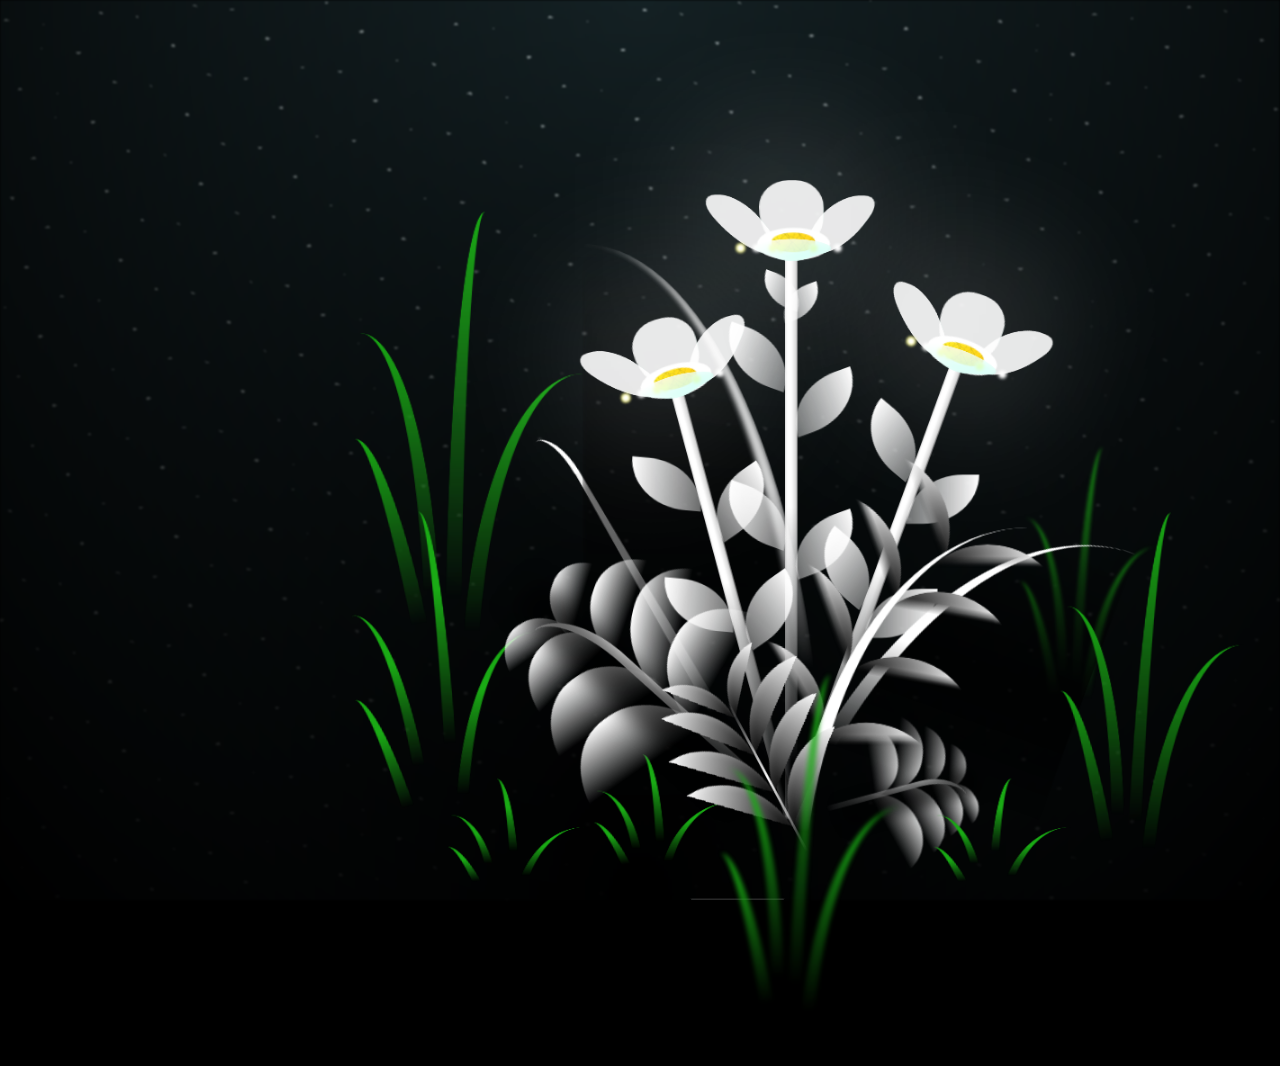
==== flower.html @ 453bd305 "Add files via upload" ====
<!DOCTYPE html>
  <h1>Xcel-valentine</h1>
  <button id="stopMusic" class="btn stop-btn">Hentikan Musik</button>
<html lang="en">
<head>
  <meta charset="UTF-8">
  <meta http-equiv="X-UA-Compatible" content="IE=edge">
  <meta name="viewport" content="width=device-width, initial-scale=1.0">
  <link rel="shortcut icon" href="gift.png" type="x-icon">
  <link rel="stylesheet" href="style.css">

  <!-- Document Title -->
  <title>FLOWERS-XCEL</title>
</head>

<body class="not-loaded">
  <!-- Background -->
  <div class="night"></div>

  <!-- Flower -->
  <div class="flowers">
    <div class="flower flower--1">
      <div class="flower__leafs flower__leafs--1">
        <div class="flower__leaf flower__leaf--1"></div>
        <div class="flower__leaf flower__leaf--2"></div>
        <div class="flower__leaf flower__leaf--3"></div>
        <div class="flower__leaf flower__leaf--4"></div>
        <div class="flower__white-circle"></div>

        <div class="flower__light flower__light--1"></div>
        <div class="flower__light flower__light--2"></div>
        <div class="flower__light flower__light--3"></div>
        <div class="flower__light flower__light--4"></div>
        <div class="flower__light flower__light--5"></div>
        <div class="flower__light flower__light--6"></div>
        <div class="flower__light flower__light--7"></div>
        <div class="flower__light flower__light--8"></div>

      </div>
      <div class="flower__line">
        <div class="flower__line__leaf flower__line__leaf--1"></div>
        <div class="flower__line__leaf flower__line__leaf--2"></div>
        <div class="flower__line__leaf flower__line__leaf--3"></div>
        <div class="flower__line__leaf flower__line__leaf--4"></div>
        <div class="flower__line__leaf flower__line__leaf--5"></div>
        <div class="flower__line__leaf flower__line__leaf--6"></div>
      </div>
    </div>

    <div class="flower flower--2">
      <div class="flower__leafs flower__leafs--2">
        <div class="flower__leaf flower__leaf--1"></div>
        <div class="flower__leaf flower__leaf--2"></div>
        <div class="flower__leaf flower__leaf--3"></div>
        <div class="flower__leaf flower__leaf--4"></div>
        <div class="flower__white-circle"></div>

        <div class="flower__light flower__light--1"></div>
        <div class="flower__light flower__light--2"></div>
        <div class="flower__light flower__light--3"></div>
        <div class="flower__light flower__light--4"></div>
        <div class="flower__light flower__light--5"></div>
        <div class="flower__light flower__light--6"></div>
        <div class="flower__light flower__light--7"></div>
        <div class="flower__light flower__light--8"></div>

      </div>
      <div class="flower__line">
        <div class="flower__line__leaf flower__line__leaf--1"></div>
        <div class="flower__line__leaf flower__line__leaf--2"></div>
        <div class="flower__line__leaf flower__line__leaf--3"></div>
        <div class="flower__line__leaf flower__line__leaf--4"></div>
      </div>
    </div>

    <div class="flower flower--3">
      <div class="flower__leafs flower__leafs--3">
        <div class="flower__leaf flower__leaf--1"></div>
        <div class="flower__leaf flower__leaf--2"></div>
        <div class="flower__leaf flower__leaf--3"></div>
        <div class="flower__leaf flower__leaf--4"></div>
        <div class="flower__white-circle"></div>

        <div class="flower__light flower__light--1"></div>
        <div class="flower__light flower__light--2"></div>
        <div class="flower__light flower__light--3"></div>
        <div class="flower__light flower__light--4"></div>
        <div class="flower__light flower__light--5"></div>
        <div class="flower__light flower__light--6"></div>
        <div class="flower__light flower__light--7"></div>
        <div class="flower__light flower__light--8"></div>

      </div>
      <div class="flower__line">
        <div class="flower__line__leaf flower__line__leaf--1"></div>
        <div class="flower__line__leaf flower__line__leaf--2"></div>
        <div class="flower__line__leaf flower__line__leaf--3"></div>
        <div class="flower__line__leaf flower__line__leaf--4"></div>
      </div>
    </div>

    <div class="grow-ans" style="--d:1.2s">
      <div class="flower__g-long">
        <div class="flower__g-long__top"></div>
        <div class="flower__g-long__bottom"></div>
      </div>
    </div>

    <div class="growing-grass">
      <div class="flower__grass flower__grass--1">
        <div class="flower__grass--top"></div>
        <div class="flower__grass--bottom"></div>
        <div class="flower__grass__leaf flower__grass__leaf--1"></div>
        <div class="flower__grass__leaf flower__grass__leaf--2"></div>
        <div class="flower__grass__leaf flower__grass__leaf--3"></div>
        <div class="flower__grass__leaf flower__grass__leaf--4"></div>
        <div class="flower__grass__leaf flower__grass__leaf--5"></div>
        <div class="flower__grass__leaf flower__grass__leaf--6"></div>
        <div class="flower__grass__leaf flower__grass__leaf--7"></div>
        <div class="flower__grass__leaf flower__grass__leaf--8"></div>
        <div class="flower__grass__overlay"></div>
      </div>
    </div>

    <div class="growing-grass">
      <div class="flower__grass flower__grass--2">
        <div class="flower__grass--top"></div>
        <div class="flower__grass--bottom"></div>
        <div class="flower__grass__leaf flower__grass__leaf--1"></div>
        <div class="flower__grass__leaf flower__grass__leaf--2"></div>
        <div class="flower__grass__leaf flower__grass__leaf--3"></div>
        <div class="flower__grass__leaf flower__grass__leaf--4"></div>
        <div class="flower__grass__leaf flower__grass__leaf--5"></div>
        <div class="flower__grass__leaf flower__grass__leaf--6"></div>
        <div class="flower__grass__leaf flower__grass__leaf--7"></div>
        <div class="flower__grass__leaf flower__grass__leaf--8"></div>
        <div class="flower__grass__overlay"></div>
      </div>
    </div>

    <div class="grow-ans" style="--d:2.4s">
      <div class="flower__g-right flower__g-right--1">
        <div class="leaf"></div>
      </div>
    </div>

    <div class="grow-ans" style="--d:2.8s">
      <div class="flower__g-right flower__g-right--2">
        <div class="leaf"></div>
      </div>
    </div>

    <div class="grow-ans" style="--d:2.8s">
      <div class="flower__g-front">
        <div class="flower__g-front__leaf-wrapper flower__g-front__leaf-wrapper--1">
          <div class="flower__g-front__leaf"></div>
        </div>
        <div class="flower__g-front__leaf-wrapper flower__g-front__leaf-wrapper--2">
          <div class="flower__g-front__leaf"></div>
        </div>
        <div class="flower__g-front__leaf-wrapper flower__g-front__leaf-wrapper--3">
          <div class="flower__g-front__leaf"></div>
        </div>
        <div class="flower__g-front__leaf-wrapper flower__g-front__leaf-wrapper--4">
          <div class="flower__g-front__leaf"></div>
        </div>
        <div class="flower__g-front__leaf-wrapper flower__g-front__leaf-wrapper--5">
          <div class="flower__g-front__leaf"></div>
        </div>
        <div class="flower__g-front__leaf-wrapper flower__g-front__leaf-wrapper--6">
          <div class="flower__g-front__leaf"></div>
        </div>
        <div class="flower__g-front__leaf-wrapper flower__g-front__leaf-wrapper--7">
          <div class="flower__g-front__leaf"></div>
        </div>
        <div class="flower__g-front__leaf-wrapper flower__g-front__leaf-wrapper--8">
          <div class="flower__g-front__leaf"></div>
        </div>
        <div class="flower__g-front__line"></div>
      </div>
    </div>

    <div class="grow-ans" style="--d:3.2s">
      <div class="flower__g-fr">
        <div class="leaf"></div>
        <div class="flower__g-fr__leaf flower__g-fr__leaf--1"></div>
        <div class="flower__g-fr__leaf flower__g-fr__leaf--2"></div>
        <div class="flower__g-fr__leaf flower__g-fr__leaf--3"></div>
        <div class="flower__g-fr__leaf flower__g-fr__leaf--4"></div>
        <div class="flower__g-fr__leaf flower__g-fr__leaf--5"></div>
        <div class="flower__g-fr__leaf flower__g-fr__leaf--6"></div>
        <div class="flower__g-fr__leaf flower__g-fr__leaf--7"></div>
        <div class="flower__g-fr__leaf flower__g-fr__leaf--8"></div>
      </div>
    </div>

    <div class="long-g long-g--0">
      <div class="grow-ans" style="--d:3s">
        <div class="leaf leaf--0"></div>
      </div>
      <div class="grow-ans" style="--d:2.2s">
        <div class="leaf leaf--1"></div>
      </div>
      <div class="grow-ans" style="--d:3.4s">
        <div class="leaf leaf--2"></div>
      </div>
      <div class="grow-ans" style="--d:3.6s">
        <div class="leaf leaf--3"></div>
      </div>
    </div>

    <div class="long-g long-g--1">
      <div class="grow-ans" style="--d:3.6s">
        <div class="leaf leaf--0"></div>
      </div>
      <div class="grow-ans" style="--d:3.8s">
        <div class="leaf leaf--1"></div>
      </div>
      <div class="grow-ans" style="--d:4s">
        <div class="leaf leaf--2"></div>
      </div>
      <div class="grow-ans" style="--d:4.2s">
        <div class="leaf leaf--3"></div>
      </div>
    </div>

    <div class="long-g long-g--2">
      <div class="grow-ans" style="--d:4s">
        <div class="leaf leaf--0"></div>
      </div>
      <div class="grow-ans" style="--d:4.2s">
        <div class="leaf leaf--1"></div>
      </div>
      <div class="grow-ans" style="--d:4.4s">
        <div class="leaf leaf--2"></div>
      </div>
      <div class="grow-ans" style="--d:4.6s">
        <div class="leaf leaf--3"></div>
      </div>
    </div>

    <div class="long-g long-g--3">
      <div class="grow-ans" style="--d:4s">
        <div class="leaf leaf--0"></div>
      </div>
      <div class="grow-ans" style="--d:4.2s">
        <div class="leaf leaf--1"></div>
      </div>
      <div class="grow-ans" style="--d:3s">
        <div class="leaf leaf--2"></div>
      </div>
      <div class="grow-ans" style="--d:3.6s">
        <div class="leaf leaf--3"></div>
      </div>
    </div>

    <div class="long-g long-g--4">
      <div class="grow-ans" style="--d:4s">
        <div class="leaf leaf--0"></div>
      </div>
      <div class="grow-ans" style="--d:4.2s">
        <div class="leaf leaf--1"></div>
      </div>
      <div class="grow-ans" style="--d:3s">
        <div class="leaf leaf--2"></div>
      </div>
      <div class="grow-ans" style="--d:3.6s">
        <div class="leaf leaf--3"></div>
      </div>
    </div>

    <div class="long-g long-g--5">
      <div class="grow-ans" style="--d:4s">
        <div class="leaf leaf--0"></div>
      </div>
      <div class="grow-ans" style="--d:4.2s">
        <div class="leaf leaf--1"></div>
      </div>
      <div class="grow-ans" style="--d:3s">
        <div class="leaf leaf--2"></div>
      </div>
      <div class="grow-ans" style="--d:3.6s">
        <div class="leaf leaf--3"></div>
      </div>
    </div>

    <div class="long-g long-g--6">
      <div class="grow-ans" style="--d:4.2s">
        <div class="leaf leaf--0"></div>
      </div>
      <div class="grow-ans" style="--d:4.4s">
        <div class="leaf leaf--1"></div>
      </div>
      <div class="grow-ans" style="--d:4.6s">
        <div class="leaf leaf--2"></div>
      </div>
      <div class="grow-ans" style="--d:4.8s">
        <div class="leaf leaf--3"></div>
      </div>
    </div>

    <div class="long-g long-g--7">
      <div class="grow-ans" style="--d:3s">
        <div class="leaf leaf--0"></div>
      </div>
      <div class="grow-ans" style="--d:3.2s">
        <div class="leaf leaf--1"></div>
      </div>
      <div class="grow-ans" style="--d:3.5s">
        <div class="leaf leaf--2"></div>
      </div>
      <div class="grow-ans" style="--d:3.6s">
        <div class="leaf leaf--3"></div>
      </div>
    </div>
  </div>

  <!-- Title -->
  <h1 class="title"><span id="title"></span></h1>
</body>

</html>

<!-- Import Javascript -->
<script>
    document.addEventListener("DOMContentLoaded", function() {
      let music = new Audio("valentine.mp3");
      music.loop = true;

      // Cek apakah musik harus diputar
      if (localStorage.getItem("musicPlaying") === "true") {
        music.play();
      }

      document.getElementById("stopMusic").addEventListener("click", function() {
        music.pause();
        localStorage.setItem("musicPlaying", "false");
      });
    });
  </script>
<script src="main.js"></script>
---- style.css ----
*,
*::after,
*::before {
  padding: 0;
  margin: 0;
  box-sizing: border-box;
}

:root {
  --dark-color: #000;
}

.title {
  position: absolute;
  width: 100%;
  text-align: center;
  margin-top: 50px;
  top: 0;
  left: 0;
  color: white;
  font-family: 'Courier New', Courier, monospace;
  font-size: 70px;
  text-shadow: 0px 0px 20px white;
}

body {
  display: flex;
  align-items: flex-end;
  justify-content: center;
  min-height: 100vh;
  background-color: var(--dark-color);
  overflow: hidden;
  perspective: 1000px;
}

.night {
  position: fixed;
  left: 50%;
  top: 0;
  transform: translateX(-50%);
  width: 100%;
  height: 100%;
  filter: blur(0.1vmin);
  background-image: radial-gradient(ellipse at top, transparent 0%, var(--dark-color)), radial-gradient(ellipse at bottom, var(--dark-color), rgba(145, 233, 255, 0.2)), repeating-linear-gradient(220deg, rgb(0, 0, 0) 0px, rgb(0, 0, 0) 19px, transparent 19px, transparent 22px), repeating-linear-gradient(189deg, rgb(0, 0, 0) 0px, rgb(0, 0, 0) 19px, transparent 19px, transparent 22px), repeating-linear-gradient(148deg, rgb(0, 0, 0) 0px, rgb(0, 0, 0) 19px, transparent 19px, transparent 22px), linear-gradient(90deg, rgb(255, 255, 250), rgb(240, 240, 240));
}

.flowers {
  position: relative;
  transform: scale(0.9);
}

.flower {
  position: absolute;
  bottom: 10vmin;
  transform-origin: bottom center;
  z-index: 10;
  --fl-speed: 0.8s;
}

.flower--1 {
  animation: moving-flower-1 4s linear infinite;
}

.flower--1 .flower__line {
  height: 70vmin;
  animation-delay: 0.3s;
}

.flower--1 .flower__line__leaf--1 {
  animation: blooming-leaf-right var(--fl-speed) 1.6s backwards;
}

.flower--1 .flower__line__leaf--2 {
  animation: blooming-leaf-right var(--fl-speed) 1.4s backwards;
}

.flower--1 .flower__line__leaf--3 {
  animation: blooming-leaf-left var(--fl-speed) 1.2s backwards;
}

.flower--1 .flower__line__leaf--4 {
  animation: blooming-leaf-left var(--fl-speed) 1s backwards;
}

.flower--1 .flower__line__leaf--5 {
  animation: blooming-leaf-right var(--fl-speed) 1.8s backwards;
}

.flower--1 .flower__line__leaf--6 {
  animation: blooming-leaf-left var(--fl-speed) 2s backwards;
}

.flower--2 {
  left: 50%;
  transform: rotate(20deg);
  animation: moving-flower-2 4s linear infinite;
}

.flower--2 .flower__line {
  height: 60vmin;
  animation-delay: 0.6s;
}

.flower--2 .flower__line__leaf--1 {
  animation: blooming-leaf-right var(--fl-speed) 1.9s backwards;
}

.flower--2 .flower__line__leaf--2 {
  animation: blooming-leaf-right var(--fl-speed) 1.7s backwards;
}

.flower--2 .flower__line__leaf--3 {
  animation: blooming-leaf-left var(--fl-speed) 1.5s backwards;
}

.flower--2 .flower__line__leaf--4 {
  animation: blooming-leaf-left var(--fl-speed) 1.3s backwards;
}

.flower--3 {
  left: 50%;
  transform: rotate(-15deg);
  animation: moving-flower-3 4s linear infinite;
}

.flower--3 .flower__line {
  animation-delay: 0.9s;
}

.flower--3 .flower__line__leaf--1 {
  animation: blooming-leaf-right var(--fl-speed) 2.5s backwards;
}

.flower--3 .flower__line__leaf--2 {
  animation: blooming-leaf-right var(--fl-speed) 2.3s backwards;
}

.flower--3 .flower__line__leaf--3 {
  animation: blooming-leaf-left var(--fl-speed) 2.1s backwards;
}

.flower--3 .flower__line__leaf--4 {
  animation: blooming-leaf-left var(--fl-speed) 1.9s backwards;
}

.flower__leafs {
  position: relative;
  animation: blooming-flower 2s backwards;
}

.flower__leafs--1 {
  animation-delay: 1.1s;
}

.flower__leafs--2 {
  animation-delay: 1.4s;
}

.flower__leafs--3 {
  animation-delay: 1.7s;
}

.flower__leafs::after {
  content: "";
  position: absolute;
  left: 0;
  top: 0;
  transform: translate(-50%, -100%);
  width: 8vmin;
  height: 8vmin;
  background-color: #fff;
  filter: blur(10vmin);
}

.flower__leaf {
  position: absolute;
  bottom: 0;
  left: 50%;
  width: 8vmin;
  height: 11vmin;
  border-radius: 51% 49% 47% 53%/44% 45% 55% 69%;
  background-color: #a7ffee;
  background-image: linear-gradient(to top, #fff, #fff);
  transform-origin: bottom center;
  opacity: 0.9;
  box-shadow: inset 0 0 2vmin rgba(255, 255, 255, 0.5);
}

.flower__leaf--1 {
  transform: translate(-10%, 1%) rotateY(40deg) rotateX(-50deg);
}

.flower__leaf--2 {
  transform: translate(-50%, -4%) rotateX(40deg);
}

.flower__leaf--3 {
  transform: translate(-90%, 0%) rotateY(45deg) rotateX(50deg);
}

.flower__leaf--4 {
  width: 8vmin;
  height: 8vmin;
  transform-origin: bottom left;
  border-radius: 4vmin 10vmin 4vmin 4vmin;
  transform: translate(0%, 18%) rotateX(70deg) rotate(-43deg);
  background-image: linear-gradient(to top, rgba(255, 2555, 255, 0.4), #fff);
  z-index: 1;
  opacity: 0.8;
  -webkit-transform: translate(0%, 18%) rotateX(70deg) rotate(-43deg);
  -moz-transform: translate(0%, 18%) rotateX(70deg) rotate(-43deg);
  -ms-transform: translate(0%, 18%) rotateX(70deg) rotate(-43deg);
  -o-transform: translate(0%, 18%) rotateX(70deg) rotate(-43deg);
}

.flower__white-circle {
  position: absolute;
  left: -3.5vmin;
  top: -3vmin;
  width: 9vmin;
  height: 4vmin;
  border-radius: 50%;
  background-color: #fff;
}

.flower__white-circle::after {
  content: "";
  position: absolute;
  left: 50%;
  top: 45%;
  transform: translate(-50%, -50%);
  width: 60%;
  height: 60%;
  border-radius: inherit;
  background-image: repeating-linear-gradient(135deg, rgba(0, 0, 0, 0.03) 0px, rgba(0, 0, 0, 0.03) 1px, transparent 1px, transparent 12px), repeating-linear-gradient(45deg, rgba(0, 0, 0, 0.03) 0px, rgba(0, 0, 0, 0.03) 1px, transparent 1px, transparent 12px), repeating-linear-gradient(67.5deg, rgba(0, 0, 0, 0.03) 0px, rgba(0, 0, 0, 0.03) 1px, transparent 1px, transparent 12px), repeating-linear-gradient(135deg, rgba(0, 0, 0, 0.03) 0px, rgba(0, 0, 0, 0.03) 1px, transparent 1px, transparent 12px), repeating-linear-gradient(45deg, rgba(0, 0, 0, 0.03) 0px, rgba(0, 0, 0, 0.03) 1px, transparent 1px, transparent 12px), repeating-linear-gradient(112.5deg, rgba(0, 0, 0, 0.03) 0px, rgba(0, 0, 0, 0.03) 1px, transparent 1px, transparent 12px), repeating-linear-gradient(112.5deg, rgba(0, 0, 0, 0.03) 0px, rgba(0, 0, 0, 0.03) 1px, transparent 1px, transparent 12px), repeating-linear-gradient(45deg, rgba(0, 0, 0, 0.03) 0px, rgba(0, 0, 0, 0.03) 1px, transparent 1px, transparent 12px), repeating-linear-gradient(22.5deg, rgba(0, 0, 0, 0.03) 0px, rgba(0, 0, 0, 0.03) 1px, transparent 1px, transparent 12px), repeating-linear-gradient(45deg, rgba(0, 0, 0, 0.03) 0px, rgba(0, 0, 0, 0.03) 1px, transparent 1px, transparent 12px), repeating-linear-gradient(22.5deg, rgba(0, 0, 0, 0.03) 0px, rgba(0, 0, 0, 0.03) 1px, transparent 1px, transparent 12px), repeating-linear-gradient(135deg, rgba(0, 0, 0, 0.03) 0px, rgba(0, 0, 0, 0.03) 1px, transparent 1px, transparent 12px), repeating-linear-gradient(157.5deg, rgba(0, 0, 0, 0.03) 0px, rgba(0, 0, 0, 0.03) 1px, transparent 1px, transparent 12px), repeating-linear-gradient(67.5deg, rgba(0, 0, 0, 0.03) 0px, rgba(0, 0, 0, 0.03) 1px, transparent 1px, transparent 12px), repeating-linear-gradient(67.5deg, rgba(0, 0, 0, 0.03) 0px, rgba(0, 0, 0, 0.03) 1px, transparent 1px, transparent 12px), linear-gradient(90deg, rgb(255, 235, 18), rgb(255, 206, 0));
}

.flower__line {
  height: 55vmin;
  width: 1.5vmin;
  background-image: linear-gradient(to left, rgba(0, 0, 0, 0.2), transparent, rgba(255, 255, 255, 0.2)), linear-gradient(to top, transparent 10%, #fff, #fff);
  box-shadow: inset 0 0 2px rgba(0, 0, 0, 0.5);
  animation: grow-flower-tree 4s backwards;
}

.flower__line__leaf {
  --w: 7vmin;
  --h: calc(var(--w) + 2vmin);
  position: absolute;
  top: 20%;
  left: 90%;
  width: var(--w);
  height: var(--h);
  border-top-right-radius: var(--h);
  border-bottom-left-radius: var(--h);
  background-image: linear-gradient(to top, rgba(255, 255, 255, 0.4), #fff);
}

.flower__line__leaf--1 {
  transform: rotate(70deg) rotateY(30deg);
}

.flower__line__leaf--2 {
  top: 45%;
  transform: rotate(70deg) rotateY(30deg);
}

.flower__line__leaf--3,
.flower__line__leaf--4,
.flower__line__leaf--6 {
  border-top-right-radius: 0;
  border-bottom-left-radius: 0;
  border-top-left-radius: var(--h);
  border-bottom-right-radius: var(--h);
  left: -460%;
  top: 12%;
  transform: rotate(-70deg) rotateY(30deg);
}

.flower__line__leaf--4 {
  top: 40%;
}

.flower__line__leaf--5 {
  top: 0;
  transform-origin: left;
  transform: rotate(70deg) rotateY(30deg) scale(0.6);
}

.flower__line__leaf--6 {
  top: -2%;
  left: -450%;
  transform-origin: right;
  transform: rotate(-70deg) rotateY(30deg) scale(0.6);
}

.flower__light {
  position: absolute;
  bottom: 0vmin;
  width: 1vmin;
  height: 1vmin;
  background-color: rgb(255, 251, 0);
  border-radius: 50%;
  filter: blur(0.2vmin);
  animation: light-ans 4s linear infinite backwards;
}

.flower__light:nth-child(odd) {
  background-color: #fff;
}

.flower__light--1 {
  left: -2vmin;
  animation-delay: 1s;
}

.flower__light--2 {
  left: 3vmin;
  animation-delay: 0.5s;
}

.flower__light--3 {
  left: -6vmin;
  animation-delay: 0.3s;
}

.flower__light--4 {
  left: 6vmin;
  animation-delay: 0.9s;
}

.flower__light--5 {
  left: -1vmin;
  animation-delay: 1.5s;
}

.flower__light--6 {
  left: -4vmin;
  animation-delay: 3s;
}

.flower__light--7 {
  left: 3vmin;
  animation-delay: 2s;
}

.flower__light--8 {
  left: -6vmin;
  animation-delay: 3.5s;
}

.flower__grass {
  --c: #fff;
  --line-w: 1.5vmin;
  position: absolute;
  bottom: 12vmin;
  left: -7vmin;
  display: flex;
  flex-direction: column;
  align-items: flex-end;
  z-index: 20;
  transform-origin: bottom center;
  transform: rotate(-48deg) rotateY(40deg);
}

.flower__grass--1 {
  animation: moving-grass 2s linear infinite;
}

.flower__grass--2 {
  left: 2vmin;
  bottom: 10vmin;
  transform: scale(0.5) rotate(75deg) rotateX(10deg) rotateY(-200deg);
  opacity: 0.8;
  z-index: 0;
  animation: moving-grass--2 1.5s linear infinite;
}

.flower__grass--top {
  width: 7vmin;
  height: 10vmin;
  border-top-right-radius: 100%;
  border-right: var(--line-w) solid var(--c);
  transform-origin: bottom center;
  transform: rotate(-2deg);
}

.flower__grass--bottom {
  margin-top: -2px;
  width: var(--line-w);
  height: 25vmin;
  background-image: linear-gradient(to top, transparent, var(--c));
}

.flower__grass__leaf {
  --size: 10vmin;
  position: absolute;
  width: calc(var(--size) * 2.1);
  height: var(--size);
  border-top-left-radius: var(--size);
  border-top-right-radius: var(--size);
  background-image: linear-gradient(to top, transparent, transparent 30%, var(--c));
  z-index: 100;
}

.flower__grass__leaf--1 {
  top: -6%;
  left: 30%;
  --size: 6vmin;
  transform: rotate(-20deg);
  animation: growing-grass-ans--1 2s 2.6s backwards;
}

@keyframes growing-grass-ans--1 {
  0% {
    transform-origin: bottom left;
    transform: rotate(-20deg) scale(0);
  }
}

.flower__grass__leaf--2 {
  top: -5%;
  left: -110%;
  --size: 6vmin;
  transform: rotate(10deg);
  animation: growing-grass-ans--2 2s 2.4s linear backwards;
}

@keyframes growing-grass-ans--2 {
  0% {
    transform-origin: bottom right;
    transform: rotate(10deg) scale(0);
  }
}

.flower__grass__leaf--3 {
  top: 5%;
  left: 60%;
  --size: 8vmin;
  transform: rotate(-18deg) rotateX(-20deg);
  animation: growing-grass-ans--3 2s 2.2s linear backwards;
}

@keyframes growing-grass-ans--3 {
  0% {
    transform-origin: bottom left;
    transform: rotate(-18deg) rotateX(-20deg) scale(0);
  }
}

.flower__grass__leaf--4 {
  top: 6%;
  left: -135%;
  --size: 8vmin;
  transform: rotate(2deg);
  animation: growing-grass-ans--4 2s 2s linear backwards;
}

@keyframes growing-grass-ans--4 {
  0% {
    transform-origin: bottom right;
    transform: rotate(2deg) scale(0);
  }
}

.flower__grass__leaf--5 {
  top: 20%;
  left: 60%;
  --size: 10vmin;
  transform: rotate(-24deg) rotateX(-20deg);
  animation: growing-grass-ans--5 2s 1.8s linear backwards;
}

@keyframes growing-grass-ans--5 {
  0% {
    transform-origin: bottom left;
    transform: rotate(-24deg) rotateX(-20deg) scale(0);
  }
}

.flower__grass__leaf--6 {
  top: 22%;
  left: -180%;
  --size: 10vmin;
  transform: rotate(10deg);
  animation: growing-grass-ans--6 2s 1.6s linear backwards;
}

@keyframes growing-grass-ans--6 {
  0% {
    transform-origin: bottom right;
    transform: rotate(10deg) scale(0);
  }
}

.flower__grass__leaf--7 {
  top: 39%;
  left: 70%;
  --size: 10vmin;
  transform: rotate(-10deg);
  animation: growing-grass-ans--7 2s 1.4s linear backwards;
}

@keyframes growing-grass-ans--7 {
  0% {
    transform-origin: bottom left;
    transform: rotate(-10deg) scale(0);
  }
}

.flower__grass__leaf--8 {
  top: 40%;
  left: -215%;
  --size: 11vmin;
  transform: rotate(10deg);
  animation: growing-grass-ans--8 2s 1.2s linear backwards;
}

@keyframes growing-grass-ans--8 {
  0% {
    transform-origin: bottom right;
    transform: rotate(10deg) scale(0);
  }
}

.flower__grass__overlay {
  position: absolute;
  top: -10%;
  right: 0%;
  width: 100%;
  height: 100%;
  background-color: rgba(0, 0, 0, 0.6);
  filter: blur(1.5vmin);
  z-index: 100;
}

.flower__g-long {
  --w: 2vmin;
  --h: 6vmin;
  --c: #fff;
  position: absolute;
  bottom: 10vmin;
  left: -3vmin;
  transform-origin: bottom center;
  transform: rotate(-30deg) rotateY(-20deg);
  display: flex;
  flex-direction: column;
  align-items: flex-end;
  animation: flower-g-long-ans 3s linear infinite;
}

@keyframes flower-g-long-ans {

  0%,
  100% {
    transform: rotate(-30deg) rotateY(-20deg);
  }

  50% {
    transform: rotate(-32deg) rotateY(-20deg);
  }
}

.flower__g-long__top {
  top: calc(var(--h) * -1);
  width: calc(var(--w) + 1vmin);
  height: var(--h);
  border-top-right-radius: 100%;
  border-right: 0.7vmin solid var(--c);
  transform: translate(-0.7vmin, 1vmin);
}

.flower__g-long__bottom {
  width: var(--w);
  height: 50vmin;
  transform-origin: bottom center;
  background-image: linear-gradient(to top, transparent 30%, var(--c));
  box-shadow: inset 0 0 2px rgba(0, 0, 0, 0.5);
  -webkit-clip-path: polygon(35% 0, 65% 1%, 100% 100%, 0% 100%);
  clip-path: polygon(35% 0, 65% 1%, 100% 100%, 0% 100%);
}

.flower__g-right {
  position: absolute;
  bottom: 6vmin;
  left: -2vmin;
  transform-origin: bottom left;
  transform: rotate(20deg);
}

.flower__g-right .leaf {
  width: 30vmin;
  height: 50vmin;
  border-top-left-radius: 100%;
  border-left: 2vmin solid #fff;
  background-image: linear-gradient(to bottom, transparent, var(--dark-color) 60%);
  -webkit-mask-image: linear-gradient(to top, transparent 30%, #fff 60%);
}

.flower__g-right--1 {
  animation: flower-g-right-ans 2.5s linear infinite;
}

.flower__g-right--2 {
  left: 5vmin;
  transform: rotateY(-180deg);
  animation: flower-g-right-ans--2 3s linear infinite;
}

.flower__g-right--2 .leaf {
  height: 75vmin;
  filter: blur(0.3vmin);
  opacity: 0.8;
}

@keyframes flower-g-right-ans {

  0%,
  100% {
    transform: rotate(20deg);
  }

  50% {
    transform: rotate(24deg) rotateX(-20deg);
  }
}

@keyframes flower-g-right-ans--2 {

  0%,
  100% {
    transform: rotateY(-180deg) rotate(0deg) rotateX(-20deg);
  }

  50% {
    transform: rotateY(-180deg) rotate(6deg) rotateX(-20deg);
  }
}

.flower__g-front {
  position: absolute;
  bottom: 6vmin;
  left: 2.5vmin;
  z-index: 100;
  transform-origin: bottom center;
  transform: rotate(-28deg) rotateY(30deg) scale(1.04);
  animation: flower__g-front-ans 2s linear infinite;
}

@keyframes flower__g-front-ans {

  0%,
  100% {
    transform: rotate(-28deg) rotateY(30deg) scale(1.04);
  }

  50% {
    transform: rotate(-35deg) rotateY(40deg) scale(1.04);
  }
}

.flower__g-front__line {
  width: 0.3vmin;
  height: 20vmin;
  background-image: linear-gradient(to top, transparent, #fff, transparent 100%);
  position: relative;
}

.flower__g-front__leaf-wrapper {
  position: absolute;
  top: 0;
  left: 0;
  transform-origin: bottom left;
  transform: rotate(10deg);
}

.flower__g-front__leaf-wrapper:nth-child(even) {
  left: 0vmin;
  transform: rotateY(-180deg) rotate(5deg);
  animation: flower__g-front__leaf-left-ans 1s ease-in backwards;
}

.flower__g-front__leaf-wrapper:nth-child(odd) {
  animation: flower__g-front__leaf-ans 1s ease-in backwards;
}

.flower__g-front__leaf-wrapper--1 {
  top: -8vmin;
  transform: scale(0.7);
  animation: flower__g-front__leaf-ans 1s 5.5s ease-in backwards !important;
}

.flower__g-front__leaf-wrapper--2 {
  top: -8vmin;
  transform: rotateY(-180deg) scale(0.7) !important;
  animation: flower__g-front__leaf-left-ans-2 1s 4.6s ease-in backwards !important;
}

.flower__g-front__leaf-wrapper--3 {
  top: -3vmin;
  animation: flower__g-front__leaf-ans 1s 4.6s ease-in backwards;
}

.flower__g-front__leaf-wrapper--4 {
  top: -3vmin;
  transform: rotateY(-180deg) scale(0.9) !important;
  animation: flower__g-front__leaf-left-ans-2 1s 4.6s ease-in backwards !important;
}

@keyframes flower__g-front__leaf-left-ans-2 {
  0% {
    transform: rotateY(-180deg) scale(0);
  }
}

.flower__g-front__leaf-wrapper--5,
.flower__g-front__leaf-wrapper--6 {
  top: 2vmin;
}

.flower__g-front__leaf-wrapper--7,
.flower__g-front__leaf-wrapper--8 {
  top: 6.5vmin;
}

.flower__g-front__leaf-wrapper--2 {
  animation-delay: 5.2s !important;
}

.flower__g-front__leaf-wrapper--3 {
  animation-delay: 4.9s !important;
}

.flower__g-front__leaf-wrapper--5 {
  animation-delay: 4.3s !important;
}

.flower__g-front__leaf-wrapper--6 {
  animation-delay: 4.1s !important;
}

.flower__g-front__leaf-wrapper--7 {
  animation-delay: 3.8s !important;
}

.flower__g-front__leaf-wrapper--8 {
  animation-delay: 3.5s !important;
}

@keyframes flower__g-front__leaf-ans {
  0% {
    transform: rotate(10deg) scale(0);
  }
}

@keyframes flower__g-front__leaf-left-ans {
  0% {
    transform: rotateY(-180deg) rotate(5deg) scale(0);
  }
}

.flower__g-front__leaf {
  width: 10vmin;
  height: 10vmin;
  border-radius: 100% 0% 0% 100%/100% 100% 0% 0%;
  box-shadow: inset 0 2px 1vmin hsla(0, 0%, 100%, 0.2);
  background-image: linear-gradient(to bottom left, transparent, var(--dark-color)), linear-gradient(to bottom right, #fff 50%, transparent 50%, transparent);
  -webkit-mask-image: linear-gradient(to bottom right, #fff 50%, transparent 50%, transparent);
  mask-image: linear-gradient(to bottom right, #fff 50%, transparent 50%, transparent);
}

.flower__g-fr {
  position: absolute;
  bottom: -4vmin;
  left: vmin;
  transform-origin: bottom left;
  z-index: 10;
  animation: flower__g-fr-ans 2s linear infinite;
}

@keyframes flower__g-fr-ans {

  0%,
  100% {
    transform: rotate(2deg);
  }

  50% {
    transform: rotate(4deg);
    -webkit-transform: rotate(4deg);
    -moz-transform: rotate(4deg);
    -ms-transform: rotate(4deg);
    -o-transform: rotate(4deg);
  }
}

.flower__g-fr .leaf {
  width: 30vmin;
  height: 50vmin;
  border-top-left-radius: 100%;
  border-left: 2vmin solid #fff;
  -webkit-mask-image: linear-gradient(to top, transparent 25%, #fff 50%);
  position: relative;
  z-index: 1;
}

.flower__g-fr__leaf {
  position: absolute;
  top: 0;
  left: 0;
  width: 10vmin;
  height: 10vmin;
  border-radius: 100% 0% 0% 100%/100% 100% 0% 0%;
  box-shadow: inset 0 2px 1vmin hsla(0, 0%, 100%, 0.2);
  background-image: linear-gradient(to bottom left, transparent, var(--dark-color) 98%), linear-gradient(to bottom right, #fff 45%, transparent 50%, transparent);
  -webkit-mask-image: linear-gradient(135deg, #fff 40%, transparent 50%, transparent);
}

.flower__g-fr__leaf--1 {
  left: 20vmin;
  transform: rotate(45deg);
  animation: flower__g-fr-leaft-ans-1 0.5s 5.2s linear backwards;
}

@keyframes flower__g-fr-leaft-ans-1 {
  0% {
    transform-origin: left;
    transform: rotate(45deg) scale(0);
  }
}

.flower__g-fr__leaf--2 {
  left: 12vmin;
  top: -7vmin;
  transform: rotate(25deg) rotateY(-180deg);
  animation: flower__g-fr-leaft-ans-6 0.5s 5s linear backwards;
}

.flower__g-fr__leaf--3 {
  left: 15vmin;
  top: 6vmin;
  transform: rotate(55deg);
  animation: flower__g-fr-leaft-ans-5 0.5s 4.8s linear backwards;
}

.flower__g-fr__leaf--4 {
  left: 6vmin;
  top: -2vmin;
  transform: rotate(25deg) rotateY(-180deg);
  animation: flower__g-fr-leaft-ans-6 0.5s 4.6s linear backwards;
}

.flower__g-fr__leaf--5 {
  left: 10vmin;
  top: 14vmin;
  transform: rotate(55deg);
  animation: flower__g-fr-leaft-ans-5 0.5s 4.4s linear backwards;
}

@keyframes flower__g-fr-leaft-ans-5 {
  0% {
    transform-origin: left;
    transform: rotate(55deg) scale(0);
  }
}

.flower__g-fr__leaf--6 {
  left: 0vmin;
  top: 6vmin;
  transform: rotate(25deg) rotateY(-180deg);
  animation: flower__g-fr-leaft-ans-6 0.5s 4.2s linear backwards;
}

@keyframes flower__g-fr-leaft-ans-6 {
  0% {
    transform-origin: right;
    transform: rotate(25deg) rotateY(-180deg) scale(0);
  }
}

.flower__g-fr__leaf--7 {
  left: 5vmin;
  top: 22vmin;
  transform: rotate(45deg);
  animation: flower__g-fr-leaft-ans-7 0.5s 4s linear backwards;
}

@keyframes flower__g-fr-leaft-ans-7 {
  0% {
    transform-origin: left;
    transform: rotate(45deg) scale(0);
  }
}

.flower__g-fr__leaf--8 {
  left: -4vmin;
  top: 15vmin;
  transform: rotate(15deg) rotateY(-180deg);
  animation: flower__g-fr-leaft-ans-8 0.5s 3.8s linear backwards;
}

@keyframes flower__g-fr-leaft-ans-8 {
  0% {
    transform-origin: right;
    transform: rotate(15deg) rotateY(-180deg) scale(0);
  }
}

.long-g {
  position: absolute;
  bottom: 25vmin;
  left: -42vmin;
  transform-origin: bottom left;
}

.long-g--1 {
  bottom: 0vmin;
  transform: scale(0.8) rotate(-5deg);
}

.long-g--1 .leaf {
  -webkit-mask-image: linear-gradient(to top, transparent 40%, #fff 80%) !important;
}

.long-g--1 .leaf--1 {
  --w: 5vmin;
  --h: 60vmin;
  left: -2vmin;
  transform: rotate(3deg) rotateY(-180deg);
}

.long-g--2,
.long-g--3 {
  bottom: -3vmin;
  left: -35vmin;
  transform-origin: center;
  transform: scale(0.6) rotateX(60deg);
}

.long-g--2 .leaf,
.long-g--3 .leaf {
  -webkit-mask-image: linear-gradient(to top, transparent 50%, #fff 80%) !important;
}

.long-g--2 .leaf--1,
.long-g--3 .leaf--1 {
  left: -1vmin;
  transform: rotateY(-180deg);
}

.long-g--3 {
  left: -17vmin;
  bottom: 0vmin;
}

.long-g--3 .leaf {
  -webkit-mask-image: linear-gradient(to top, transparent 40%, #fff 80%) !important;
}

.long-g--4 {
  left: 25vmin;
  bottom: -3vmin;
  transform-origin: center;
  transform: scale(0.6) rotateX(60deg);
}

.long-g--4 .leaf {
  -webkit-mask-image: linear-gradient(to top, transparent 50%, #fff 80%) !important;
}

.long-g--5 {
  left: 42vmin;
  bottom: 0vmin;
  transform: scale(0.8) rotate(2deg);
}

.long-g--6 {
  left: 0vmin;
  bottom: -20vmin;
  z-index: 100;
  filter: blur(0.3vmin);
  transform: scale(0.8) rotate(2deg);
}

.long-g--7 {
  left: 35vmin;
  bottom: 20vmin;
  z-index: -1;
  filter: blur(0.3vmin);
  transform: scale(0.6) rotate(2deg);
  opacity: 0.7;
}

.long-g .leaf {
  --w: 15vmin;
  --h: 40vmin;
  --c: #1aaa15;
  position: absolute;
  bottom: 0;
  width: var(--w);
  height: var(--h);
  border-top-left-radius: 100%;
  border-left: 2vmin solid var(--c);
  -webkit-mask-image: linear-gradient(to top, transparent 20%, var(--dark-color));
  transform-origin: bottom center;
}

.long-g .leaf--0 {
  left: 2vmin;
  animation: leaf-ans-1 4s linear infinite;
}

.long-g .leaf--1 {
  --w: 5vmin;
  --h: 60vmin;
  animation: leaf-ans-1 4s linear infinite;
}

.long-g .leaf--2 {
  --w: 10vmin;
  --h: 40vmin;
  left: -0.5vmin;
  bottom: 5vmin;
  transform-origin: bottom left;
  transform: rotateY(-180deg);
  animation: leaf-ans-2 3s linear infinite;
}

.long-g .leaf--3 {
  --w: 5vmin;
  --h: 30vmin;
  left: -1vmin;
  bottom: 3.2vmin;
  transform-origin: bottom left;
  transform: rotate(-10deg) rotateY(-180deg);
  animation: leaf-ans-3 3s linear infinite;
}

@keyframes leaf-ans-1 {

  0%,
  100% {
    transform: rotate(-5deg) scale(1);
  }

  50% {
    transform: rotate(5deg) scale(1.1);
  }
}

@keyframes leaf-ans-2 {

  0%,
  100% {
    transform: rotateY(-180deg) rotate(5deg);
  }

  50% {
    transform: rotateY(-180deg) rotate(0deg) scale(1.1);
  }
}

@keyframes leaf-ans-3 {

  0%,
  100% {
    transform: rotate(-10deg) rotateY(-180deg);
  }

  50% {
    transform: rotate(-20deg) rotateY(-180deg);
  }
}

.grow-ans {
  animation: grow-ans 2s var(--d) backwards;
}

@keyframes grow-ans {
  0% {
    transform: scale(0);
    opacity: 0;
  }
}

@keyframes light-ans {
  0% {
    opacity: 0;
    transform: translateY(0vmin);
  }

  25% {
    opacity: 1;
    transform: translateY(-5vmin) translateX(-2vmin);
  }

  50% {
    opacity: 1;
    transform: translateY(-15vmin) translateX(2vmin);
    filter: blur(0.2vmin);
  }

  75% {
    transform: translateY(-20vmin) translateX(-2vmin);
    filter: blur(0.2vmin);
  }

  100% {
    transform: translateY(-30vmin);
    opacity: 0;
    filter: blur(1vmin);
  }
}

@keyframes moving-flower-1 {

  0%,
  100% {
    transform: rotate(2deg);
  }

  50% {
    transform: rotate(-2deg);
  }
}

@keyframes moving-flower-2 {

  0%,
  100% {
    transform: rotate(18deg);
  }

  50% {
    transform: rotate(14deg);
  }
}

@keyframes moving-flower-3 {

  0%,
  100% {
    transform: rotate(-18deg);
  }

  50% {
    transform: rotate(-20deg) rotateY(-10deg);
  }
}

@keyframes blooming-leaf-right {
  0% {
    transform-origin: left;
    transform: rotate(70deg) rotateY(30deg) scale(0);
  }
}

@keyframes blooming-leaf-left {
  0% {
    transform-origin: right;
    transform: rotate(-70deg) rotateY(30deg) scale(0);
  }
}

@keyframes grow-flower-tree {
  0% {
    height: 0;
    border-radius: 1vmin;
  }
}

@keyframes blooming-flower {
  0% {
    transform: scale(0);
  }
}

@keyframes moving-grass {

  0%,
  100% {
    transform: rotate(-48deg) rotateY(40deg);
  }

  50% {
    transform: rotate(-50deg) rotateY(40deg);
  }
}

@keyframes moving-grass--2 {

  0%,
  100% {
    transform: scale(0.5) rotate(75deg) rotateX(10deg) rotateY(-200deg);
  }

  50% {
    transform: scale(0.5) rotate(79deg) rotateX(10deg) rotateY(-200deg);
  }
}

.growing-grass {
  animation: growing-grass-ans 1s 2s backwards;
}

@keyframes growing-grass-ans {
  0% {
    transform: scale(0);
  }
}

.not-loaded * {
  animation-play-state: paused !important;
}

/*# sourceMappingURL=style.css.map */
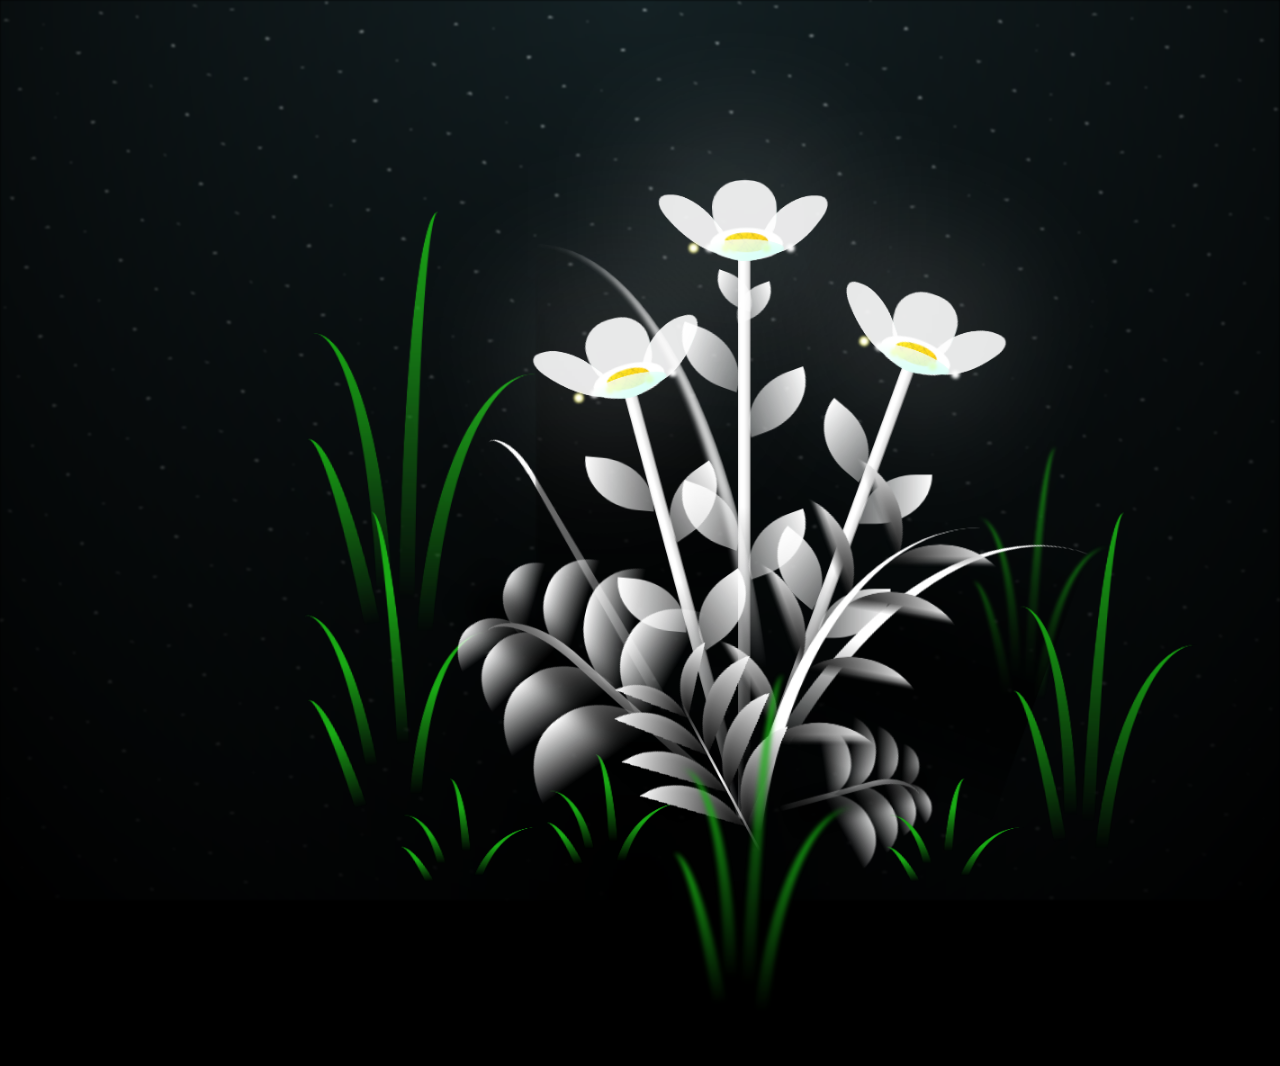
==== commit e3df987b: "Update flower.html" ====
--- a/flower.html
+++ b/flower.html
@@ -1,6 +1,5 @@
 <!DOCTYPE html>
   <h1>Xcel-valentine</h1>
-  <button id="stopMusic" class="btn stop-btn">Hentikan Musik</button>
 <html lang="en">
 <head>
   <meta charset="UTF-8">
@@ -320,22 +319,4 @@
 </body>
 
 </html>
-
-<!-- Import Javascript -->
-<script>
-    document.addEventListener("DOMContentLoaded", function() {
-      let music = new Audio("valentine.mp3");
-      music.loop = true;
-
-      // Cek apakah musik harus diputar
-      if (localStorage.getItem("musicPlaying") === "true") {
-        music.play();
-      }
-
-      document.getElementById("stopMusic").addEventListener("click", function() {
-        music.pause();
-        localStorage.setItem("musicPlaying", "false");
-      });
-    });
-  </script>
-<script src="main.js"></script>+<script src="main.js"></script>
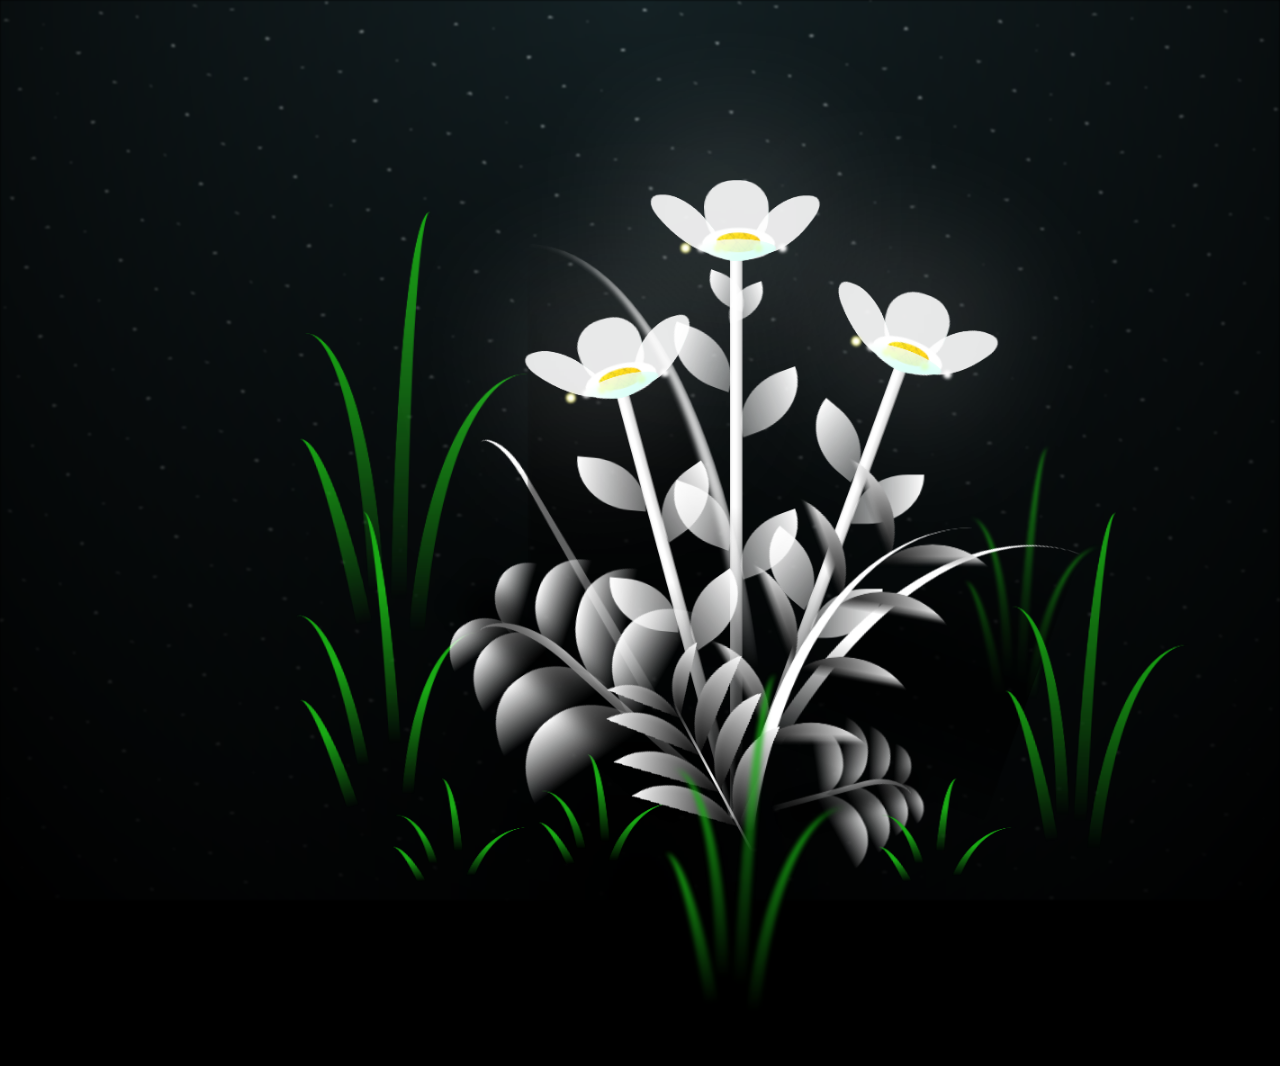
==== commit fb40c6c5: "Update flower.html" ====
--- a/flower.html
+++ b/flower.html
@@ -1,5 +1,5 @@
 <!DOCTYPE html>
-  <h1>Xcel-valentine</h1>
+  <h1>eza-valentine</h1>
 <html lang="en">
 <head>
   <meta charset="UTF-8">
@@ -9,7 +9,7 @@
   <link rel="stylesheet" href="style.css">
 
   <!-- Document Title -->
-  <title>FLOWERS-XCEL</title>
+  <title>FLOWERS-EZA</title>
 </head>
 
 <body class="not-loaded">
